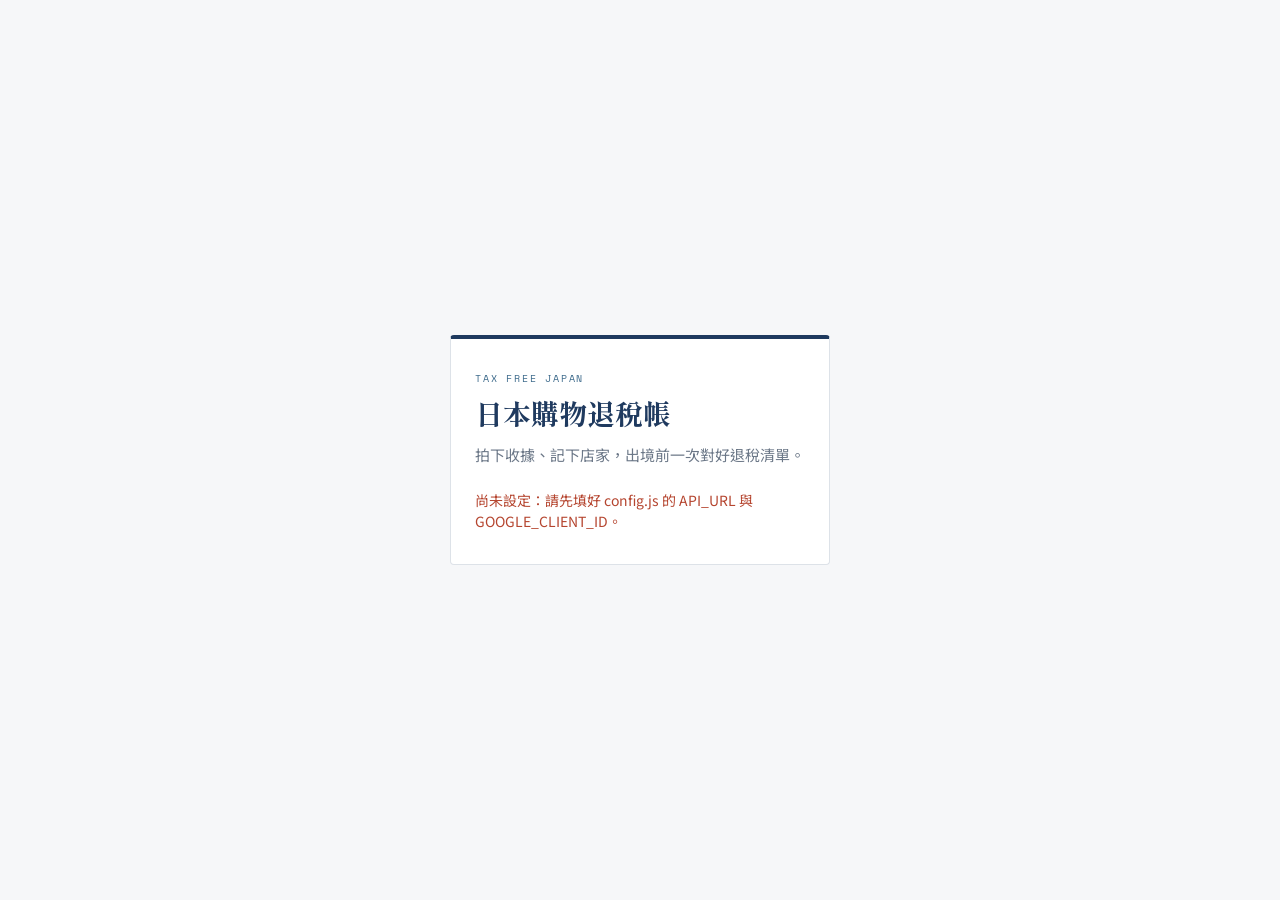
==== index.html @ 13ad0143 "Add files via upload" ====
<!DOCTYPE html>
<html lang="zh-Hant">
<head>
<meta charset="utf-8">
<meta name="viewport" content="width=device-width, initial-scale=1, viewport-fit=cover">
<meta name="theme-color" content="#1F3A5F">
<meta name="apple-mobile-web-app-capable" content="yes">
<meta name="mobile-web-app-capable" content="yes">
<meta name="apple-mobile-web-app-title" content="退稅帳">
<meta name="apple-mobile-web-app-status-bar-style" content="default">
<title>日本購物退稅帳</title>
<link rel="manifest" href="manifest.webmanifest">
<link rel="icon" href="icon-192.png">
<link rel="apple-touch-icon" href="apple-touch-icon.png">
<link rel="preconnect" href="https://fonts.googleapis.com">
<link rel="preconnect" href="https://fonts.gstatic.com" crossorigin>
<link href="https://fonts.googleapis.com/css2?family=Noto+Sans+TC:wght@400;500;700&family=Shippori+Mincho:wght@700&family=Space+Mono:wght@400;700&display=swap" rel="stylesheet">
<link rel="stylesheet" href="style.css">
</head>
<body>

<!-- 登入畫面 -->
<section id="login" hidden>
  <div class="login-card">
    <p class="eyebrow">TAX FREE JAPAN</p>
    <h1>日本購物退稅帳</h1>
    <p class="lead">拍下收據、記下店家，出境前一次對好退稅清單。</p>
    <div id="gbtn"></div>
    <p id="loginMsg" class="login-msg"></p>
  </div>
</section>

<!-- 主畫面 -->
<div id="app" hidden>
  <header class="top">
    <div class="top-row">
      <div>
        <p class="eyebrow">TAX FREE JAPAN</p>
        <h1 class="brand">退稅帳</h1>
      </div>
      <div class="top-right">
        <div id="scopeBox" class="seg" hidden>
          <button data-act="scope" data-v="me">我</button>
          <button data-act="scope" data-v="all">全部</button>
        </div>
        <button id="syncChip" class="chip" data-act="sync"></button>
      </div>
    </div>
    <div id="banner" class="banner" hidden></div>
  </header>

  <main id="view"></main>

  <button id="fab" class="fab" data-act="new">＋ 新增收據</button>

  <nav class="tabs">
    <button data-act="tab" data-v="home">首頁</button>
    <button data-act="tab" data-v="receipts">收據</button>
    <button data-act="tab" data-v="tax">退稅清單</button>
    <button data-act="tab" data-v="settings">設定</button>
  </nav>
</div>

<div id="modal" hidden></div>
<div id="toast" class="toast" hidden></div>

<input id="fileCam" type="file" accept="image/*" capture="environment" hidden>
<input id="filePick" type="file" accept="image/*" hidden>
<input id="fileBackup" type="file" accept="application/json,.json" hidden>

<script src="https://cdn.sheetjs.com/xlsx-0.20.3/package/dist/xlsx.full.min.js" defer></script>
<script src="calc.js"></script>
<script src="config.js"></script>
<script src="app.js"></script>
</body>
</html>
---- style.css ----
:root {
  --bg: #F6F7F9;
  --card: #FFFFFF;
  --line: #DDE2E8;
  --ink: #1B2430;
  --muted: #6B7787;
  --blue: #1F3A5F;
  --blue2: #3E6B8C;
  --teal: #57A4B0;
  --red: #B5452F;
  --amber: #A66A12;
  --ok-bg: #E8F2F3;
  --warn-bg: #F7EEDD;
  --bad-bg: #F5E4DF;
  --serif: "Shippori Mincho", "Noto Serif TC", "PingFang TC", serif;
  --sans: "Noto Sans TC", "PingFang TC", "Microsoft JhengHei", system-ui, sans-serif;
  --mono: "Space Mono", ui-monospace, Menlo, monospace;
}
* { box-sizing: border-box; -webkit-tap-highlight-color: transparent; }
html, body { margin: 0; background: var(--bg); color: var(--ink); font-family: var(--sans); font-size: 15px; line-height: 1.5; }
[hidden] { display: none !important; }
button { font: inherit; color: inherit; cursor: pointer; }
input, select, textarea { font: inherit; color: inherit; }
h1, h2, h3, p { margin: 0; }

.eyebrow { font-family: var(--mono); font-size: 10px; letter-spacing: .18em; color: var(--blue2); }
.num { font-family: var(--mono); font-variant-numeric: tabular-nums; }

/* 登入 */
#login { min-height: 100vh; display: flex; align-items: center; justify-content: center; padding: 24px; }
.login-card { width: 100%; max-width: 380px; background: var(--card); border: 1px solid var(--line); border-top: 4px solid var(--blue); padding: 32px 24px; border-radius: 4px; }
.login-card h1 { font-family: var(--serif); font-size: 28px; color: var(--blue); margin: 6px 0 10px; }
.lead { color: var(--muted); margin-bottom: 24px; }
.login-msg { margin-top: 16px; color: var(--red); font-size: 14px; min-height: 1em; }

/* 頁首 */
#app { max-width: 520px; margin: 0 auto; padding-bottom: calc(150px + env(safe-area-inset-bottom)); }
.top { padding: calc(14px + env(safe-area-inset-top)) 16px 10px; background: var(--card); border-bottom: 1px solid var(--line); position: sticky; top: 0; z-index: 5; }
.top-row { display: flex; justify-content: space-between; align-items: flex-end; gap: 8px; }
.brand { font-family: var(--serif); font-size: 24px; color: var(--blue); line-height: 1.1; }
.top-right { display: flex; align-items: center; gap: 8px; }
.chip { border: 1px solid var(--line); background: var(--bg); border-radius: 4px; padding: 4px 9px; font-size: 12px; color: var(--muted); white-space: nowrap; }
.chip.pending { background: var(--warn-bg); border-color: #E3CFA6; color: var(--amber); }
.chip.off { background: var(--bad-bg); border-color: #E6BDB2; color: var(--red); }
.seg { display: inline-flex; border: 1px solid var(--line); border-radius: 4px; overflow: hidden; }
.seg button { border: 0; background: var(--card); padding: 4px 11px; font-size: 13px; color: var(--muted); }
.seg button.on { background: var(--blue); color: #fff; }
.banner { margin-top: 10px; background: var(--warn-bg); border: 1px solid #E3CFA6; color: var(--amber); padding: 8px 10px; border-radius: 4px; font-size: 13px; }
.banner button { border: 0; background: none; color: var(--blue); text-decoration: underline; padding: 0; }

/* 版面 */
main { padding: 14px 16px; }
.section { margin-bottom: 22px; }
.section > h2 { font-family: var(--serif); font-size: 17px; color: var(--blue); margin-bottom: 10px; display: flex; justify-content: space-between; align-items: baseline; }
.section > h2 small { font-family: var(--sans); font-weight: 400; font-size: 12px; color: var(--muted); }
.card { background: var(--card); border: 1px solid var(--line); border-radius: 4px; padding: 14px; }
.card + .card { margin-top: 10px; }
.muted { color: var(--muted); }
.small { font-size: 12.5px; }

/* 首頁數字 */
.kpi { display: grid; grid-template-columns: 1fr 1fr; gap: 10px; }
.kpi .card { padding: 12px 14px; }
.kpi .lab { font-size: 12px; color: var(--muted); }
.kpi .big { font-family: var(--mono); font-size: 22px; font-weight: 700; color: var(--blue); margin-top: 2px; }
.kpi .sub { font-family: var(--mono); font-size: 12.5px; color: var(--muted); }
.kpi .refund .big { color: var(--red); }

.meter { height: 8px; background: #E6EAEF; border-radius: 2px; overflow: hidden; margin: 10px 0 6px; }
.meter > i { display: block; height: 100%; background: var(--teal); }
.meter.warn > i { background: #C9962F; }
.meter.over > i { background: var(--red); }

.alert { border-left: 3px solid var(--teal); background: var(--card); border-top: 1px solid var(--line); border-right: 1px solid var(--line); border-bottom: 1px solid var(--line); padding: 9px 12px; margin-bottom: 8px; font-size: 14px; border-radius: 0 4px 4px 0; }
.alert.warn { border-left-color: #C9962F; }
.alert.bad { border-left-color: var(--red); }

/* 收據清單 */
.day { font-family: var(--mono); font-size: 12px; color: var(--muted); margin: 14px 0 6px; letter-spacing: .06em; }
.item { display: flex; gap: 12px; background: var(--card); border: 1px solid var(--line); border-radius: 4px; padding: 10px; margin-bottom: 8px; width: 100%; text-align: left; }
.thumb { width: 52px; height: 64px; flex: none; background: #E9EDF2 center/cover no-repeat; border: 1px solid var(--line); border-radius: 2px; display: flex; align-items: center; justify-content: center; font-size: 10px; color: var(--muted); }
.item .meta { flex: 1; min-width: 0; }
.item .store { font-weight: 700; white-space: nowrap; overflow: hidden; text-overflow: ellipsis; }
.item .amt { font-family: var(--mono); font-weight: 700; color: var(--blue); }
.item .amt small { font-weight: 400; color: var(--muted); font-size: 12px; margin-left: 6px; }
.badges { display: flex; flex-wrap: wrap; gap: 5px; margin-top: 5px; }
.badge { font-size: 11px; padding: 1px 7px; border-radius: 3px; background: #EAEEF3; color: var(--muted); }
.badge.ok { background: var(--ok-bg); color: #2B6B75; }
.badge.warn { background: var(--warn-bg); color: var(--amber); }
.badge.bad { background: var(--bad-bg); color: var(--red); }

/* 退稅清單 */
.group { background: var(--card); border: 1px solid var(--line); border-radius: 4px; padding: 12px 14px; margin-bottom: 10px; }
.group.no { background: #FAFBFC; }
.group .row { display: flex; justify-content: space-between; gap: 10px; align-items: baseline; }
.group .name { font-weight: 700; }
.group .date { font-family: var(--mono); font-size: 12px; color: var(--muted); }
.group .refund { font-family: var(--mono); font-weight: 700; color: var(--red); }
.thumbs { display: flex; gap: 6px; margin-top: 10px; overflow-x: auto; }
.thumbs .thumb { width: 44px; height: 54px; padding: 0; border: 1px solid var(--line); }
.check { display: flex; align-items: center; gap: 8px; margin-top: 10px; font-size: 14px; }
.check input { width: 20px; height: 20px; accent-color: var(--blue); }
.note { background: #EEF2F7; border-radius: 4px; padding: 10px 12px; font-size: 12.5px; color: var(--muted); }

/* 設定 */
.field { margin-bottom: 12px; }
.field label { display: block; font-size: 12.5px; color: var(--muted); margin-bottom: 4px; }
.input, .select { width: 100%; border: 1px solid var(--line); border-radius: 4px; background: #fff; padding: 10px 11px; font-size: 16px; }
.input:focus, .select:focus { outline: 2px solid var(--blue2); outline-offset: -1px; }
.two { display: grid; grid-template-columns: 1fr 1fr; gap: 10px; }
.btn { border: 1px solid var(--blue); background: var(--blue); color: #fff; padding: 11px 16px; border-radius: 4px; font-weight: 500; width: 100%; }
.btn.line { background: #fff; color: var(--blue); }
.btn.red { background: var(--red); border-color: var(--red); }
.btn.ghost { border-color: var(--line); background: #fff; color: var(--ink); }
.btn:disabled { opacity: .5; }
.btn + .btn { margin-top: 8px; }
.btn-row { display: flex; gap: 8px; }
.btn-row .btn + .btn { margin-top: 0; }

/* 浮動按鈕與分頁 */
.fab { position: fixed; right: max(16px, calc(50% - 244px)); bottom: calc(72px + env(safe-area-inset-bottom)); z-index: 6; border: 0; background: var(--red); color: #fff; padding: 12px 18px; border-radius: 4px; font-weight: 700; box-shadow: 0 2px 8px rgba(27, 36, 48, .25); }
.tabs { position: fixed; left: 0; right: 0; bottom: 0; z-index: 6; display: grid; grid-template-columns: repeat(4, 1fr); max-width: 520px; margin: 0 auto; background: var(--card); border-top: 1px solid var(--line); padding-bottom: env(safe-area-inset-bottom); }
.tabs button { border: 0; background: none; padding: 14px 0 12px; font-size: 13.5px; color: var(--muted); border-top: 3px solid transparent; }
.tabs button.on { color: var(--blue); font-weight: 700; border-top-color: var(--blue); }

/* 底部彈出表單 */
#modal { position: fixed; inset: 0; z-index: 20; }
.back { position: absolute; inset: 0; background: rgba(27, 36, 48, .45); }
.sheet { position: absolute; left: 0; right: 0; bottom: 0; max-width: 520px; margin: 0 auto; max-height: 94vh; overflow-y: auto; background: var(--bg); border-radius: 8px 8px 0 0; padding: 16px 16px calc(24px + env(safe-area-inset-bottom)); }
.sheet-head { display: flex; justify-content: space-between; align-items: center; margin-bottom: 12px; }
.sheet-head h2 { font-family: var(--serif); font-size: 19px; color: var(--blue); }
.x { border: 0; background: none; font-size: 26px; line-height: 1; color: var(--muted); padding: 0 4px; }
.photo-box { background: #E9EDF2; border: 1px dashed #B9C3CF; border-radius: 4px; min-height: 150px; display: flex; align-items: center; justify-content: center; gap: 10px; margin-bottom: 10px; padding: 12px; }
.photo-box.has { padding: 0; border-style: solid; background: #fff; }
.photo-box img { width: 100%; max-height: 300px; object-fit: contain; display: block; }
.calcbox { background: #fff; border: 1px solid var(--line); border-radius: 4px; padding: 10px 12px; margin: 4px 0 12px; font-size: 14px; }
.calcbox .ok { color: #2B6B75; font-weight: 700; }
.calcbox .no { color: var(--red); font-weight: 700; }
.calcbox .l { display: flex; justify-content: space-between; gap: 8px; }
.calcbox .l + .l { margin-top: 3px; }
.spin { display: inline-block; width: 14px; height: 14px; border: 2px solid #B9C3CF; border-top-color: var(--blue); border-radius: 50%; animation: sp .8s linear infinite; vertical-align: -2px; margin-right: 6px; }
@keyframes sp { to { transform: rotate(360deg); } }

.toast { position: fixed; left: 50%; transform: translateX(-50%); bottom: calc(130px + env(safe-area-inset-bottom)); z-index: 40; background: var(--ink); color: #fff; padding: 9px 16px; border-radius: 4px; font-size: 14px; max-width: 86vw; text-align: center; }
.empty { text-align: center; color: var(--muted); padding: 36px 12px; }
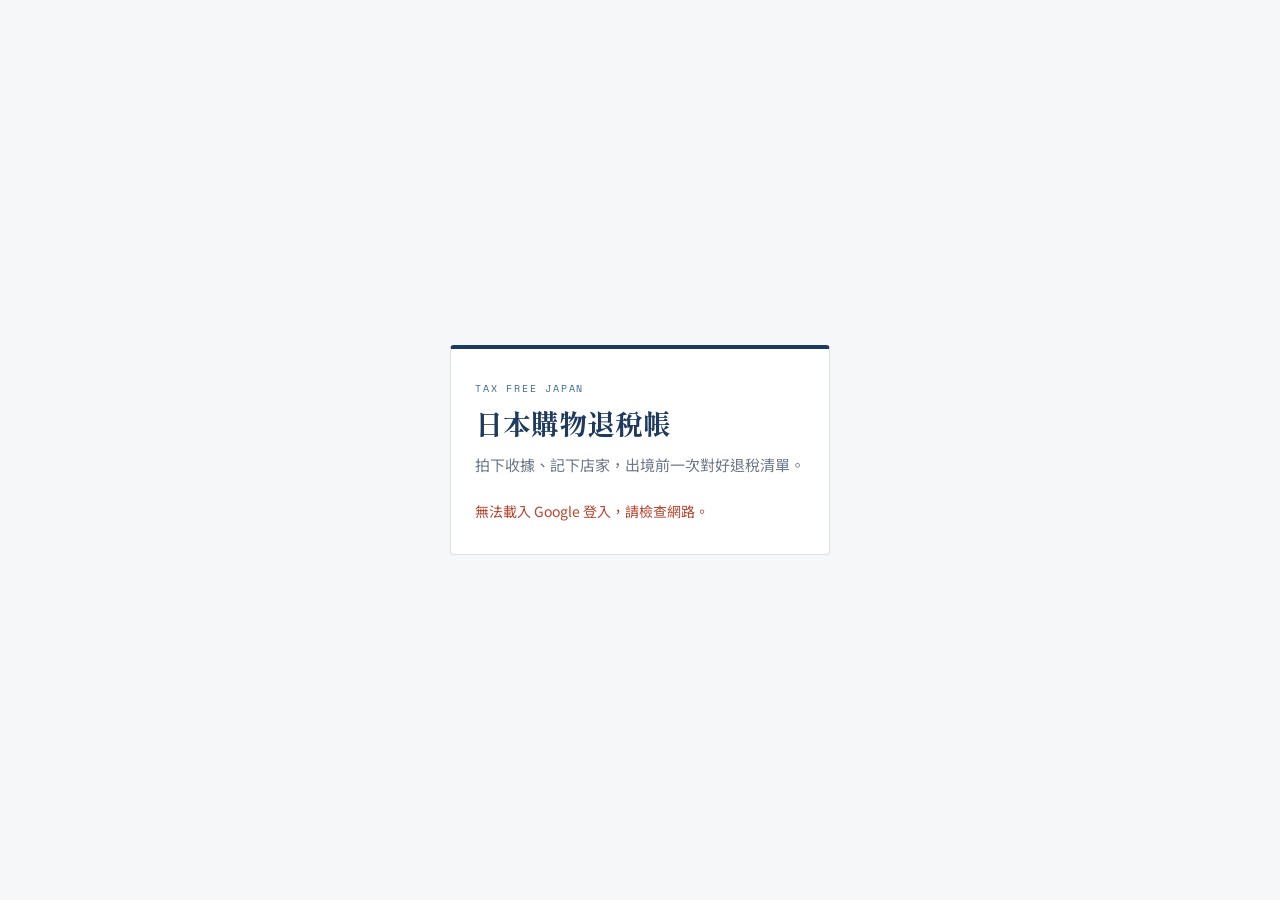
==== commit 2aef0c1c: "一次選多張照片建立草稿；退稅公司篩選與分組統計；Excel 新增依退稅公司分頁 Co-Authored-By: Claude Sonnet 5.5 <noreply@anthropic.com> Cl" ====
--- a/index.html
+++ b/index.html
@@ -66,6 +66,7 @@
 
 <input id="fileCam" type="file" accept="image/*" capture="environment" hidden>
 <input id="filePick" type="file" accept="image/*" hidden>
+<input id="fileMulti" type="file" accept="image/*" multiple hidden>
 <input id="fileBackup" type="file" accept="application/json,.json" hidden>
 
 <script src="https://cdn.sheetjs.com/xlsx-0.20.3/package/dist/xlsx.full.min.js" defer></script>
--- a/style.css
+++ b/style.css
@@ -61,6 +61,7 @@
 /* 首頁數字 */
 .kpi { display: grid; grid-template-columns: 1fr 1fr; gap: 10px; }
 .kpi .card { padding: 12px 14px; }
+.kpi .card + .card { margin-top: 0; }
 .kpi .lab { font-size: 12px; color: var(--muted); }
 .kpi .big { font-family: var(--mono); font-size: 22px; font-weight: 700; color: var(--blue); margin-top: 2px; }
 .kpi .sub { font-family: var(--mono); font-size: 12.5px; color: var(--muted); }
@@ -143,3 +144,4 @@
 
 .toast { position: fixed; left: 50%; transform: translateX(-50%); bottom: calc(130px + env(safe-area-inset-bottom)); z-index: 40; background: var(--ink); color: #fff; padding: 9px 16px; border-radius: 4px; font-size: 14px; max-width: 86vw; text-align: center; }
 .empty { text-align: center; color: var(--muted); padding: 36px 12px; }
+.card .row { display: flex; justify-content: space-between; gap: 10px; align-items: baseline; }
